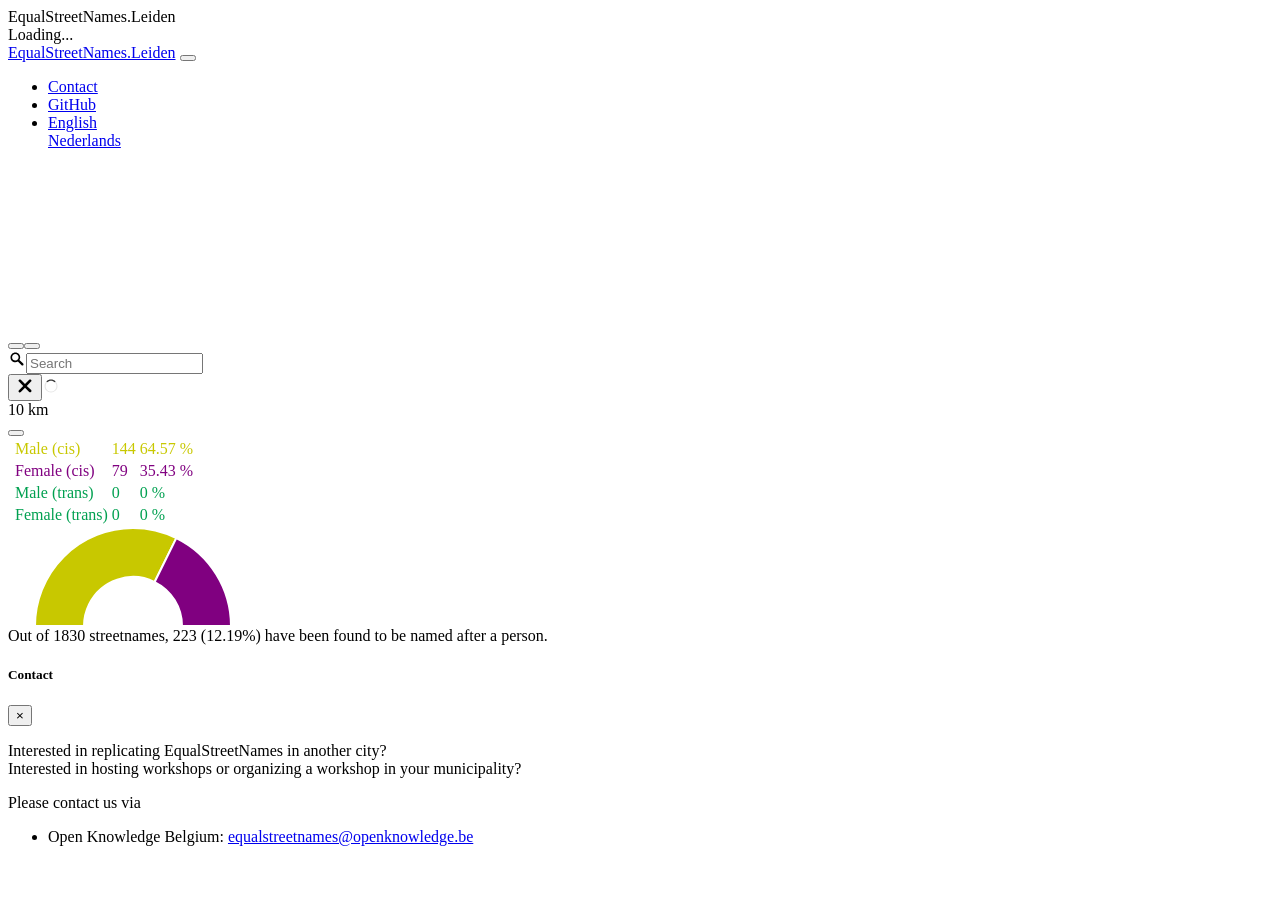
==== index.html @ 37fd4b4e "Deploying to gh-pages from  @ e2ba533a64a6672895d709a7a61db5441ab9c457 🚀" ====
<!doctype html><html lang="en"><head><meta charset="utf-8"><meta name="viewport" content="width=device-width, initial-scale=1, shrink-to-fit=no"><link rel="stylesheet" href="https://stackpath.bootstrapcdn.com/bootstrap/4.4.1/css/bootstrap.min.css" integrity="sha384-Vkoo8x4CGsO3+Hhxv8T/Q5PaXtkKtu6ug5TOeNV6gBiFeWPGFN9MuhOf23Q9Ifjh" crossorigin><title>EqualStreetNames.Leiden</title><style>body,html{height:100vh;width:100vw}</style></head><body class="align-items-center d-flex flex-column"> <div class="list-group mt-3 text-center"> <a href="/nl/index.html" class="list-group-item list-group-item-action"> Nederlands </a> <a href="/en/index.html" class="list-group-item list-group-item-action"> English </a> </div> <script>!function(){switch((navigator.language||navigator.browserLanguage).slice(0,2)){case"nl":document.location.href="./nl/index.html";break;case"en":document.location.href="./en/index.html"}}();</script> </body></html>
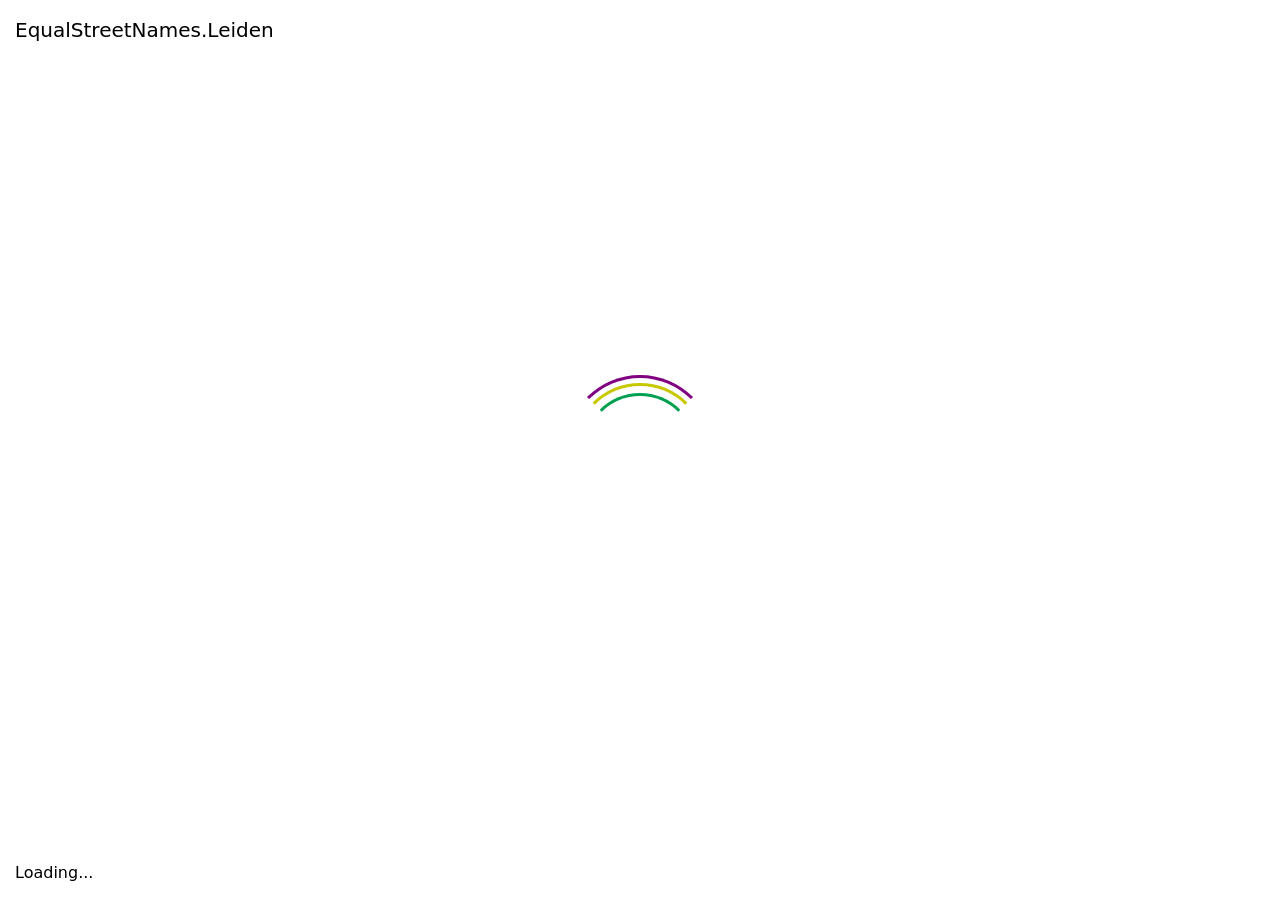
==== commit ccb50a75: "Deploying to gh-pages from  @ 27b41f238eafc677ab645ce41e1373d2c487ccc6 🚀" ====
--- a/index.html
+++ b/index.html
@@ -1 +1 @@
-<!doctype html><html lang="en"><head><meta charset="utf-8"><meta name="viewport" content="width=device-width, initial-scale=1, shrink-to-fit=no"><link rel="stylesheet" href="https://stackpath.bootstrapcdn.com/bootstrap/4.4.1/css/bootstrap.min.css" integrity="sha384-Vkoo8x4CGsO3+Hhxv8T/Q5PaXtkKtu6ug5TOeNV6gBiFeWPGFN9MuhOf23Q9Ifjh" crossorigin><title>EqualStreetNames.Leiden</title><style>body,html{height:100vh;width:100vw}</style></head><body class="align-items-center d-flex flex-column"> <div class="list-group mt-3 text-center"> <a href="/nl/index.html" class="list-group-item list-group-item-action"> Nederlands </a> <a href="/en/index.html" class="list-group-item list-group-item-action"> English </a> </div> <script>!function(){switch((navigator.language||navigator.browserLanguage).slice(0,2)){case"nl":document.location.href="./nl/index.html";break;case"en":document.location.href="./en/index.html"}}();</script> </body></html>+<!doctype html><html lang="en"><head><meta charset="utf-8"><meta name="viewport" content="width=device-width, initial-scale=1, shrink-to-fit=no"><link rel="stylesheet" href="https://stackpath.bootstrapcdn.com/bootstrap/4.4.1/css/bootstrap.min.css" integrity="sha384-Vkoo8x4CGsO3+Hhxv8T/Q5PaXtkKtu6ug5TOeNV6gBiFeWPGFN9MuhOf23Q9Ifjh" crossorigin><title>EqualStreetNames.Leiden</title><style>body,html{height:100vh;width:100vw}</style></head><body class="align-items-center d-flex flex-column"> <div class="list-group mt-3 text-center"> <a href="/nl/index.html" class="list-group-item list-group-item-action"> Nederlands </a> <a href="/en/index.html" class="list-group-item list-group-item-action"> English </a> </div> <script type="module">!function(){switch((navigator.language||navigator.browserLanguage).slice(0,2)){case"nl":document.location.href="./nl/index.html";break;case"en":document.location.href="./en/index.html"}}();</script> </body></html>
